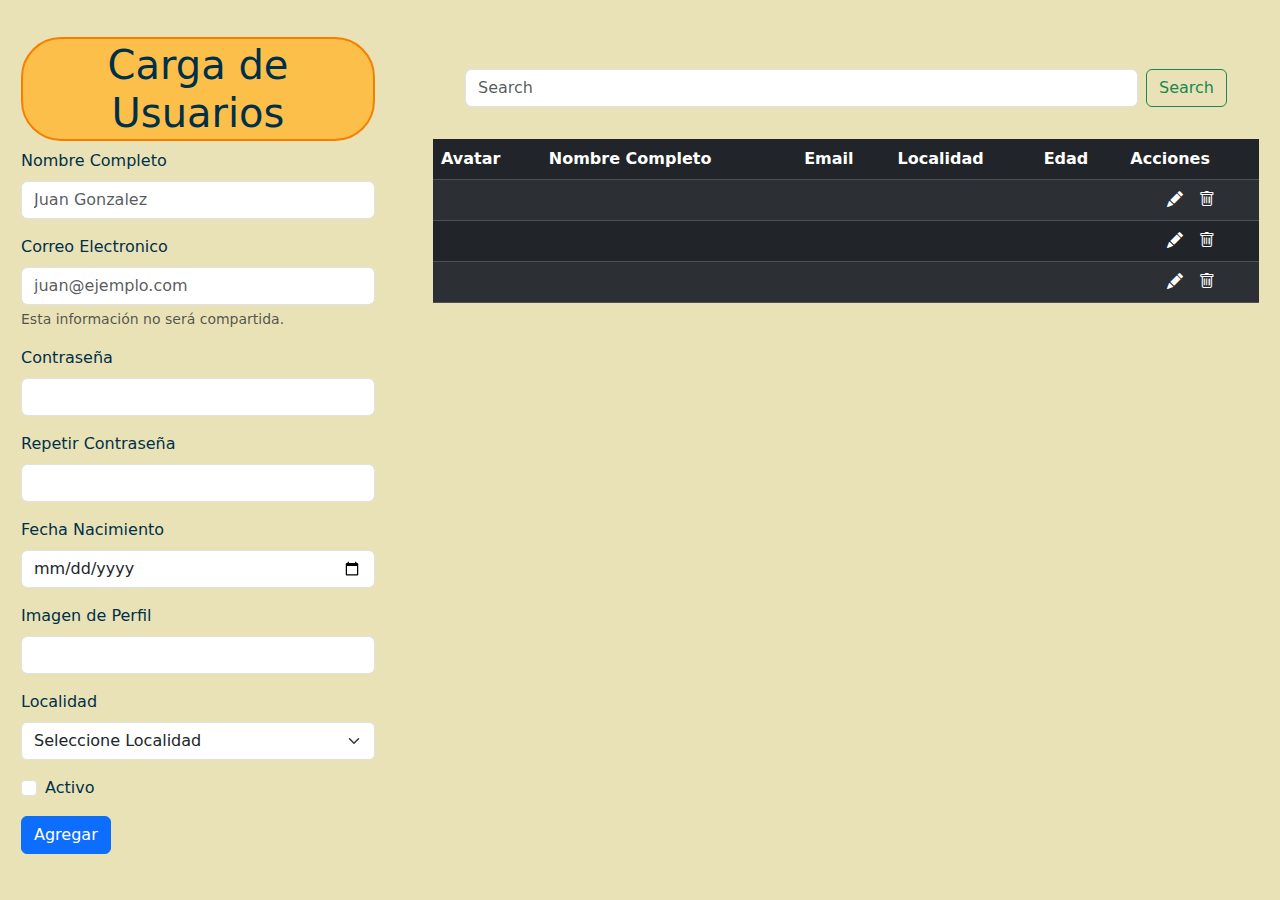
==== index.html @ eed2b43d "primer commit" ====
<!DOCTYPE html>
<html lang="en">

<head>
    <meta charset="UTF-8">
    <meta name="viewport" content="width=device-width, initial-scale=1.0">
    <title>Document</title>
    <!--CSS-->
    <link rel="stylesheet" href="styles.css">
    <!--Bootstrap-->
    <link href="https://cdn.jsdelivr.net/npm/bootstrap@5.3.3/dist/css/bootstrap.min.css" rel="stylesheet"
        integrity="sha384-QWTKZyjpPEjISv5WaRU9OFeRpok6YctnYmDr5pNlyT2bRjXh0JMhjY6hW+ALEwIH" crossorigin="anonymous">
    <script src="https://cdn.jsdelivr.net/npm/bootstrap@5.3.3/dist/js/bootstrap.bundle.min.js"
        integrity="sha384-YvpcrYf0tY3lHB60NNkmXc5s9fDVZLESaAA55NDzOxhy9GkcIdslK1eN7N6jIeHz"
        crossorigin="anonymous"></script>
    <link rel="stylesheet" href="https://cdn.jsdelivr.net/npm/bootstrap-icons@1.11.3/font/bootstrap-icons.min.css">
</head>

<body id="main">
    <div class="contenedor">
        <div class="formulario">
            <h1>Carga de Usuarios</h1>
            <form id="formulario-id">
                <div class="mb-3">
                    <label for="exampleFormControlInput1" class="form-label">Nombre Completo</label>
                    <input type="text" class="form-control" id="exampleFormControlInput1" placeholder="Juan Gonzalez">
                </div>
                <div class="mb-3">
                    <label for="exampleInputEmail1" class="form-label">Correo Electronico</label>
                    <input type="email" class="form-control" id="exampleInputEmail1" aria-describedby="emailHelp"
                        placeholder="juan@ejemplo.com">
                    <div id="emailHelp" class="form-text">Esta información no será compartida.</div>
                </div>
                <div class="mb-3">
                    <label for="exampleInputPassword1" class="form-label">Contraseña</label>
                    <input type="password" class="form-control" id="exampleInputPassword1">
                </div>
                <div class="mb-3">
                    <label for="exampleInputPassword2" class="form-label">Repetir Contraseña</label>
                    <input type="password" class="form-control" id="exampleInputPassword1">
                </div>
                <div class="mb-3">
                    <label for="exampleFormControlInput1" class="form-label">Fecha Nacimiento</label>
                    <input type="date" class="form-control" id="exampleFormControlInput1" placeholder="Juan Gonzalez">
                </div>
                <div class="mb-3">
                    <label for="exampleFormControlInput1" class="form-label">Imagen de Perfil</label>
                    <input type="url" class="form-control" id="exampleFormControlInput1">
                </div>
                <div class="mb-3">
                    <label for="exampleFormControlInput1" class="form-label">Localidad</label>
                    <select class="form-select" aria-label="Default select example">
                        <option selected disabled>Seleccione Localidad</option>
                        <option value="1">La Lucila</option>
                        <option value="2">Garin</option>
                        <option value="3">Maschwitz</option>
                        <option value="4">Escobar</option>
                        <option value="5">Pilar</option>
                        <option value="6">Martinez</option>
                    </select>
                </div>
                <div class="mb-3 form-check">
                    <input type="checkbox" class="form-check-input" id="exampleCheck1">
                    <label class="form-check-label" for="exampleCheck1">Activo</label>
                </div>
                <button type="submit" class="btn btn-primary">Agregar</button>
            </form>
        </div>
        <div class="tabla">
            <form class="d-flex" role="search">
                <input class="form-control me-2" type="search" placeholder="Search" aria-label="Search">
                <button class="btn btn-outline-success" type="submit">Search</button>
            </form>
            <table class="table table-dark table-striped">
                <thead>
                    <tr>
                        <th scope="col">Avatar</th>
                        <th scope="col">Nombre Completo</th>
                        <th scope="col">Email</th>
                        <th scope="col">Localidad</th>
                        <th scope="col">Edad</th>
                        <th scope="col">Acciones</th>
                    </tr>
                </thead>
                <tbody>
                    <tr>
                        <th scope="row"></th>
                        <td></td>
                        <td></td>
                        <td></td>
                        <td></td>
                        <td>
                            <div class="cont-btn">
                            <div class="edit"><i class="bi bi-pencil-fill"></i></div>
                            <div class="trash"><i class="bi bi-trash"></i></div></div>
                        </td>
                    </tr>
                    <tr>
                        <th scope="row"></th>
                        <td></td>
                        <td></td>
                        <td></td>
                        <td></td>
                        <td>
                            <div class="cont-btn">
                            <div class="edit"><i class="bi bi-pencil-fill"></i></div>
                            <div class="trash"><i class="bi bi-trash"></i></div></div>
                        </td>
                    </tr>
                    <tr>
                        <th scope="row"></th>
                        <td></td>
                        <td></td>
                        <td></td>
                        <td></td>
                        <td>
                            <div class="cont-btn">
                            <div class="edit"><i class="bi bi-pencil-fill"></i></div>
                            <div class="trash"><i class="bi bi-trash"></i></div></div>
                        </td>
                    </tr>
                </tbody>
            </table>
        </div>
    </div>
</body>

</html>
---- styles.css ----
*{
    margin: 0;
    padding: 0;
    box-sizing: border-box; 
}

#main{
    background-color: var(--color-suave);
    color: var(--color-fuentes);
}

:root {
    --color-fuentes: #003049; /* Azul primario */
    --color-rojo: #d62828; /* Gris secundario */
    --color-naranja: #f77f00;
    --color-intermedio: #fcbf49; /* Amarillo destacado */
    --color-suave: #eae2b7;
}

.contenedor{
    display: flex;
    padding: 1rem;
    justify-content: space-between;
    flex-direction: row;
    gap: 3rem;
    padding-top: 2rem;
}

.contenedor h1{
    background-color: var(--color-intermedio);
    text-align: center;
    border: var(--color-naranja) 2px solid;
    border-radius: 40px;
    align-items: center;
    justify-content: center;
    padding: 2px;
}
.formulario {
    margin: 5px;
    width: 30%;
}

.tabla {
    margin: 5px;
    width: 70%;
}

.d-flex{
    margin: 2rem;
}

.cont-btn{
    display: flex;
    justify-content: center;
    gap: 1rem;
}

@media  screen and (max-width: 768px) {
    .contenedor{
        flex-direction: column;
        gap: 2rem;
    }
    .formulario {
        width: 100%;
    }
    .tabla {
        width: 100%;
    }    
}
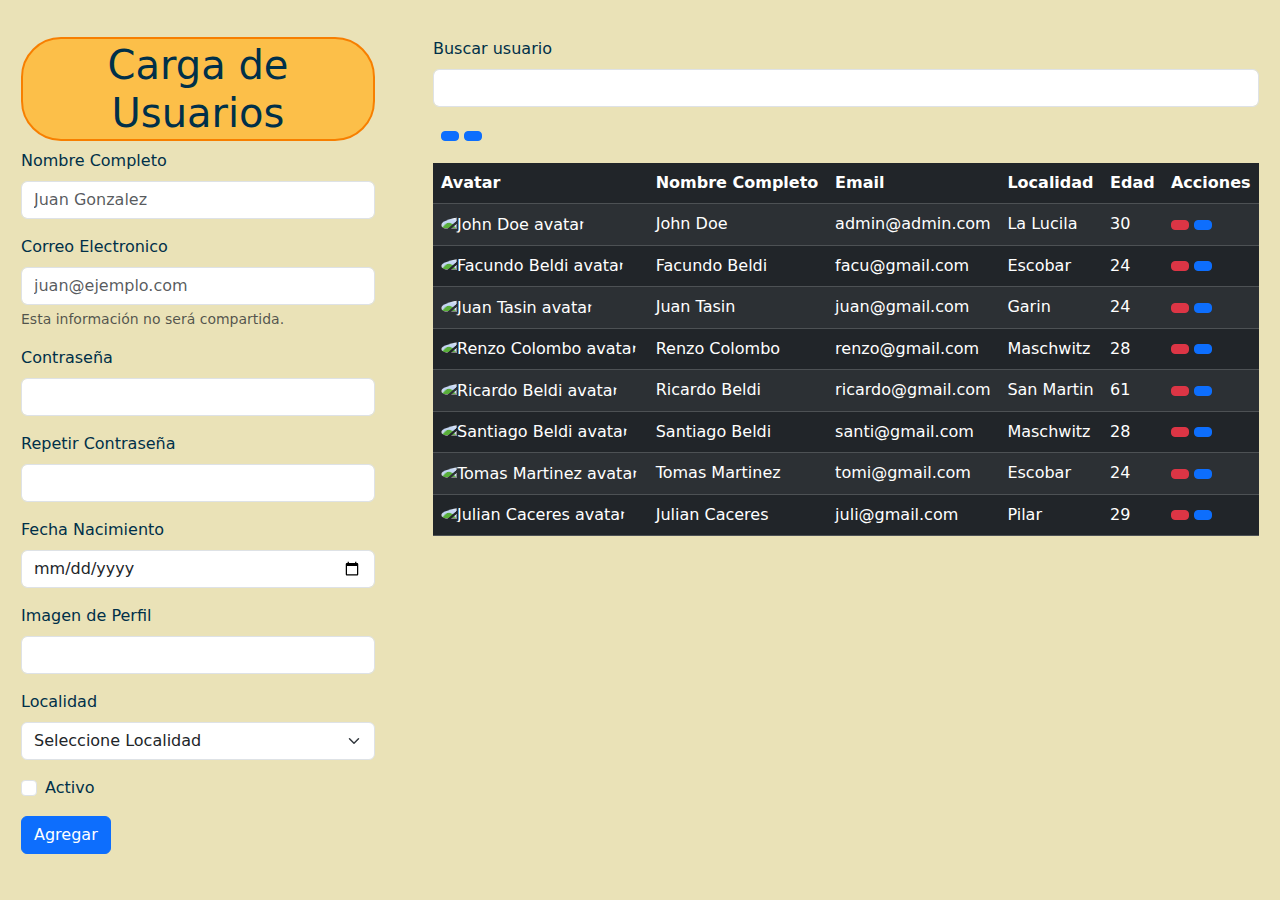
==== commit ed36031d: "segunda clase" ====
--- a/index.html
+++ b/index.html
@@ -4,7 +4,13 @@
 <head>
     <meta charset="UTF-8">
     <meta name="viewport" content="width=device-width, initial-scale=1.0">
-    <title>Document</title>
+    <title>Carga de Usuarios</title>
+    <!--Sweet Alert-->
+    <script src="https://cdn.jsdelivr.net/npm/sweetalert2@11"></script>
+    <!-- Font awesome -->
+    <link rel="stylesheet" href="https://cdnjs.cloudflare.com/ajax/libs/font-awesome/6.5.1/css/all.min.css"
+        integrity="sha512-DTOQO9RWCH3ppGqcWaEA1BIZOC6xxalwEsw9c2QQeAIftl+Vegovlnee1c9QX4TctnWMn13TZye+giMm8e2LwA=="
+        crossorigin="anonymous" referrerpolicy="no-referrer" />
     <!--CSS-->
     <link rel="stylesheet" href="styles.css">
     <!--Bootstrap-->
@@ -37,15 +43,15 @@
                 </div>
                 <div class="mb-3">
                     <label for="exampleInputPassword2" class="form-label">Repetir Contraseña</label>
-                    <input type="password" class="form-control" id="exampleInputPassword1">
+                    <input type="password" class="form-control" id="exampleInputPassword2">
                 </div>
                 <div class="mb-3">
                     <label for="exampleFormControlInput1" class="form-label">Fecha Nacimiento</label>
-                    <input type="date" class="form-control" id="exampleFormControlInput1" placeholder="Juan Gonzalez">
+                    <input type="date" class="form-control" id="exampleFormControlInput2" placeholder="Juan Gonzalez">
                 </div>
                 <div class="mb-3">
                     <label for="exampleFormControlInput1" class="form-label">Imagen de Perfil</label>
-                    <input type="url" class="form-control" id="exampleFormControlInput1">
+                    <input type="url" class="form-control" id="exampleFormControlInput3">
                 </div>
                 <div class="mb-3">
                     <label for="exampleFormControlInput1" class="form-label">Localidad</label>
@@ -56,7 +62,7 @@
                         <option value="3">Maschwitz</option>
                         <option value="4">Escobar</option>
                         <option value="5">Pilar</option>
-                        <option value="6">Martinez</option>
+                        <option value="6">San Martin</option>
                     </select>
                 </div>
                 <div class="mb-3 form-check">
@@ -67,62 +73,48 @@
             </form>
         </div>
         <div class="tabla">
-            <form class="d-flex" role="search">
-                <input class="form-control me-2" type="search" placeholder="Search" aria-label="Search">
-                <button class="btn btn-outline-success" type="submit">Search</button>
-            </form>
-            <table class="table table-dark table-striped">
-                <thead>
-                    <tr>
-                        <th scope="col">Avatar</th>
-                        <th scope="col">Nombre Completo</th>
-                        <th scope="col">Email</th>
-                        <th scope="col">Localidad</th>
-                        <th scope="col">Edad</th>
-                        <th scope="col">Acciones</th>
-                    </tr>
-                </thead>
-                <tbody>
-                    <tr>
-                        <th scope="row"></th>
-                        <td></td>
-                        <td></td>
-                        <td></td>
-                        <td></td>
-                        <td>
-                            <div class="cont-btn">
-                            <div class="edit"><i class="bi bi-pencil-fill"></i></div>
-                            <div class="trash"><i class="bi bi-trash"></i></div></div>
-                        </td>
-                    </tr>
-                    <tr>
-                        <th scope="row"></th>
-                        <td></td>
-                        <td></td>
-                        <td></td>
-                        <td></td>
-                        <td>
-                            <div class="cont-btn">
-                            <div class="edit"><i class="bi bi-pencil-fill"></i></div>
-                            <div class="trash"><i class="bi bi-trash"></i></div></div>
-                        </td>
-                    </tr>
-                    <tr>
-                        <th scope="row"></th>
-                        <td></td>
-                        <td></td>
-                        <td></td>
-                        <td></td>
-                        <td>
-                            <div class="cont-btn">
-                            <div class="edit"><i class="bi bi-pencil-fill"></i></div>
-                            <div class="trash"><i class="bi bi-trash"></i></div></div>
-                        </td>
-                    </tr>
-                </tbody>
-            </table>
+
+            <!--User Search-->
+
+            <div class="user-search">
+                <div class="mb-3">
+                    <label for="user-search" class="form-label">Buscar usuario</label>
+                    <input type="text" class="form-control" id="user-search" onkeyup="inputSearch(event)">
+                </div>
+            </div>
+
+            <!--Ordenamiento-->
+
+            <div class="px-2 mb-3">
+                <button onclick="sortDesc()" class="btn btn-sm btn-primary" title="Ordenar de forma descendente">
+                    <i class="fa-solid fa-arrow-down"></i>
+                </button>
+                <button onclick="sortAsc()" class="btn btn-sm btn-primary" title="Ordenar de forma ascendente">
+                    <i class="fa-solid fa-arrow-up"></i>
+                </button>
+            </div>
+
+            <!--Tabla Usuarios-->
+            <div class="table-container" id="table-container">
+                <table class="table table-dark table-striped">
+                    <thead>
+                        <tr>
+                            <th scope="col">Avatar</th>
+                            <th scope="col">Nombre Completo</th>
+                            <th scope="col">Email</th>
+                            <th scope="col">Localidad</th>
+                            <th scope="col">Edad</th>
+                            <th scope="col">Acciones</th>
+                        </tr>
+                    </thead>
+                    <tbody id="table-body">
+
+                    </tbody>
+                </table>
+            </div>
         </div>
     </div>
+    <script src="script.js"></script>
 </body>
 
 </html>--- a/styles.css
+++ b/styles.css
@@ -1,23 +1,26 @@
-*{
+* {
     margin: 0;
     padding: 0;
-    box-sizing: border-box; 
+    box-sizing: border-box;
 }
 
-#main{
+#main {
     background-color: var(--color-suave);
     color: var(--color-fuentes);
 }
 
 :root {
-    --color-fuentes: #003049; /* Azul primario */
-    --color-rojo: #d62828; /* Gris secundario */
+    --color-fuentes: #003049;
+    /* Azul primario */
+    --color-rojo: #d62828;
+    /* Gris secundario */
     --color-naranja: #f77f00;
-    --color-intermedio: #fcbf49; /* Amarillo destacado */
+    --color-intermedio: #fcbf49;
+    /* Amarillo destacado */
     --color-suave: #eae2b7;
 }
 
-.contenedor{
+.contenedor {
     display: flex;
     padding: 1rem;
     justify-content: space-between;
@@ -26,7 +29,7 @@
     padding-top: 2rem;
 }
 
-.contenedor h1{
+.contenedor h1 {
     background-color: var(--color-intermedio);
     text-align: center;
     border: var(--color-naranja) 2px solid;
@@ -35,6 +38,7 @@
     justify-content: center;
     padding: 2px;
 }
+
 .formulario {
     margin: 5px;
     width: 30%;
@@ -45,25 +49,34 @@
     width: 70%;
 }
 
-.d-flex{
+.user-image img {
+    width: 60px;
+    height: 60px;
+    object-fit: cover;
+    border-radius: 50%;
+}
+
+.d-flex {
     margin: 2rem;
 }
 
-.cont-btn{
+.cont-btn {
     display: flex;
     justify-content: center;
     gap: 1rem;
 }
 
-@media  screen and (max-width: 768px) {
-    .contenedor{
+@media screen and (max-width: 768px) {
+    .contenedor {
         flex-direction: column;
         gap: 2rem;
     }
+
     .formulario {
         width: 100%;
     }
+
     .tabla {
         width: 100%;
-    }    
+    }
 }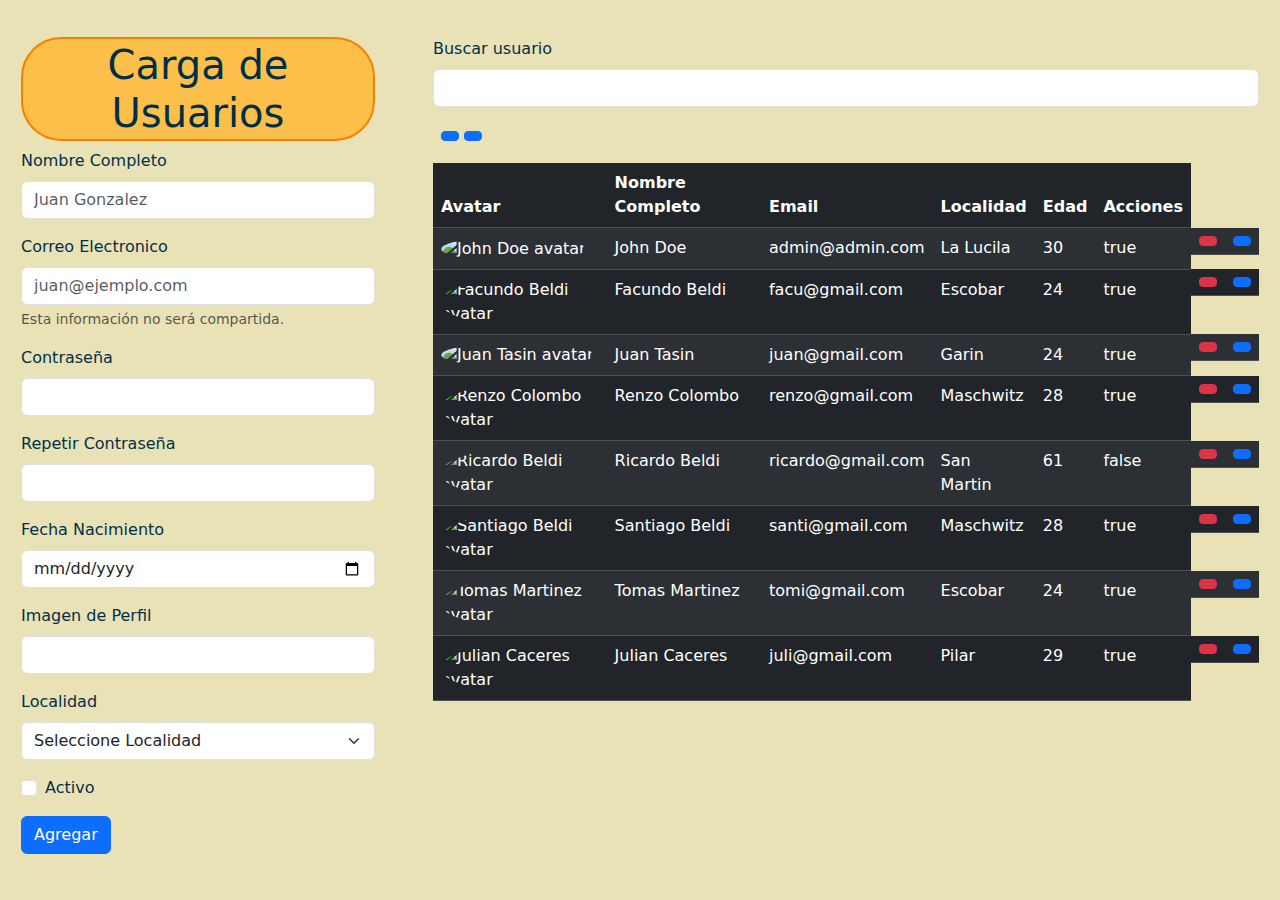
==== commit 770daa50: "cambios" ====
--- a/index.html
+++ b/index.html
@@ -26,7 +26,7 @@
     <div class="contenedor">
         <div class="formulario">
             <h1>Carga de Usuarios</h1>
-            <form id="formulario-id">
+            <form class="user-form" id="user-form">
                 <div class="mb-3">
                     <label for="exampleFormControlInput1" class="form-label">Nombre Completo</label>
                     <input type="text" class="form-control" id="exampleFormControlInput1" placeholder="Juan Gonzalez">
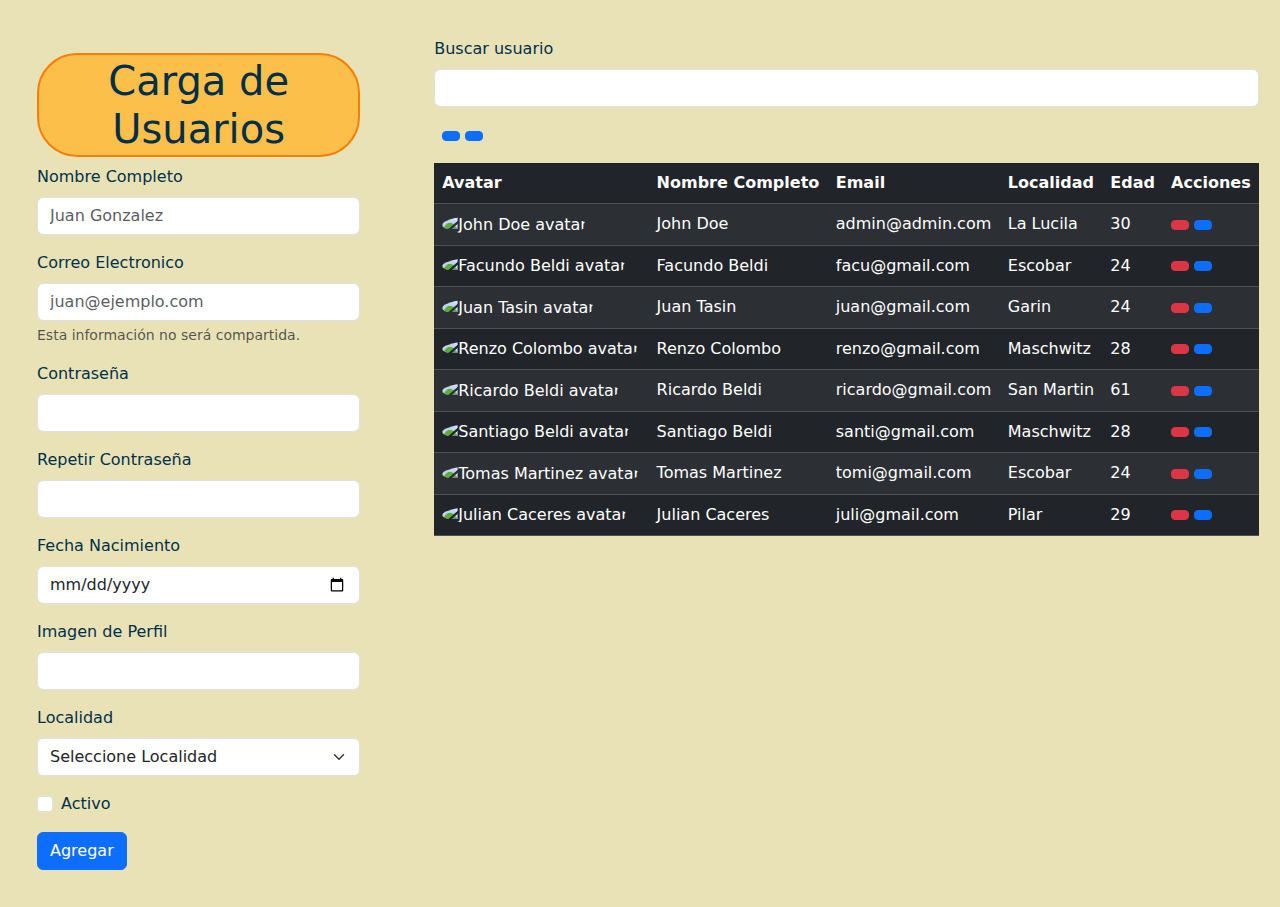
==== commit b24220ba: "clase terminada" ====
--- a/index.html
+++ b/index.html
@@ -29,33 +29,33 @@
             <form class="user-form" id="user-form">
                 <div class="mb-3">
                     <label for="exampleFormControlInput1" class="form-label">Nombre Completo</label>
-                    <input type="text" class="form-control" id="exampleFormControlInput1" placeholder="Juan Gonzalez">
+                    <input type="text" name="fullname" class="form-control" id="exampleFormControlInput1" placeholder="Juan Gonzalez" required>
                 </div>
                 <div class="mb-3">
                     <label for="exampleInputEmail1" class="form-label">Correo Electronico</label>
-                    <input type="email" class="form-control" id="exampleInputEmail1" aria-describedby="emailHelp"
-                        placeholder="juan@ejemplo.com">
+                    <input type="email" name="email" class="form-control" id="exampleInputEmail1" aria-describedby="emailHelp"
+                        placeholder="juan@ejemplo.com" required>
                     <div id="emailHelp" class="form-text">Esta información no será compartida.</div>
                 </div>
                 <div class="mb-3">
                     <label for="exampleInputPassword1" class="form-label">Contraseña</label>
-                    <input type="password" class="form-control" id="exampleInputPassword1">
+                    <input type="password" name="password" class="form-control" id="exampleInputPassword1" required> 
                 </div>
                 <div class="mb-3">
                     <label for="exampleInputPassword2" class="form-label">Repetir Contraseña</label>
-                    <input type="password" class="form-control" id="exampleInputPassword2">
+                    <input type="password" name="password-repeat" class="form-control" id="exampleInputPassword2" required>
                 </div>
                 <div class="mb-3">
                     <label for="exampleFormControlInput1" class="form-label">Fecha Nacimiento</label>
-                    <input type="date" class="form-control" id="exampleFormControlInput2" placeholder="Juan Gonzalez">
+                    <input type="date" name="bornDate" class="form-control" id="exampleFormControlInput2" placeholder="Juan Gonzalez" required>
                 </div>
                 <div class="mb-3">
                     <label for="exampleFormControlInput1" class="form-label">Imagen de Perfil</label>
-                    <input type="url" class="form-control" id="exampleFormControlInput3">
+                    <input type="url" name="image" class="form-control" id="exampleFormControlInput3" required>
                 </div>
                 <div class="mb-3">
                     <label for="exampleFormControlInput1" class="form-label">Localidad</label>
-                    <select class="form-select" aria-label="Default select example">
+                    <select class="form-select" name="location" aria-label="Default select example" required>
                         <option selected disabled>Seleccione Localidad</option>
                         <option value="1">La Lucila</option>
                         <option value="2">Garin</option>
@@ -66,7 +66,7 @@
                     </select>
                 </div>
                 <div class="mb-3 form-check">
-                    <input type="checkbox" class="form-check-input" id="exampleCheck1">
+                    <input type="checkbox" name="active" class="form-check-input" id="exampleCheck1" required>
                     <label class="form-check-label" for="exampleCheck1">Activo</label>
                 </div>
                 <button type="submit" class="btn btn-primary">Agregar</button>
--- a/styles.css
+++ b/styles.css
@@ -42,6 +42,8 @@
 .formulario {
     margin: 5px;
     width: 30%;
+    padding: 1rem;
+    border-radius: 5%;
 }
 
 .tabla {
@@ -60,10 +62,8 @@
     margin: 2rem;
 }
 
-.cont-btn {
-    display: flex;
-    justify-content: center;
-    gap: 1rem;
+.form-edit{
+    background-color: var(--color-intermedio);
 }
 
 @media screen and (max-width: 768px) {
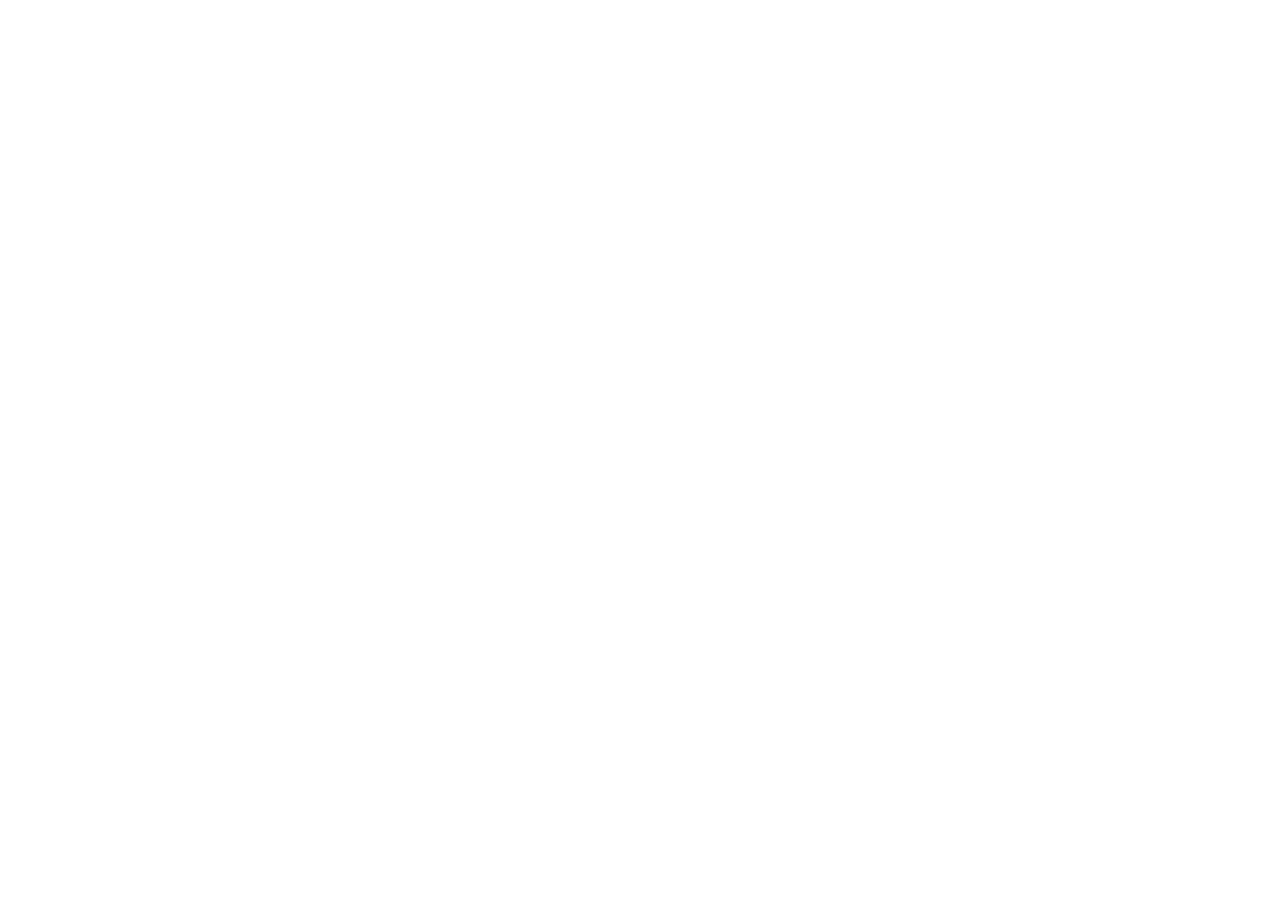
==== commit 60ecc27b: "cambios" ====
--- a/index.html
+++ b/index.html
@@ -1,120 +1,26 @@
 <!DOCTYPE html>
 <html lang="en">
-
-<head>
-    <meta charset="UTF-8">
-    <meta name="viewport" content="width=device-width, initial-scale=1.0">
-    <title>Carga de Usuarios</title>
-    <!--Sweet Alert-->
-    <script src="https://cdn.jsdelivr.net/npm/sweetalert2@11"></script>
-    <!-- Font awesome -->
-    <link rel="stylesheet" href="https://cdnjs.cloudflare.com/ajax/libs/font-awesome/6.5.1/css/all.min.css"
-        integrity="sha512-DTOQO9RWCH3ppGqcWaEA1BIZOC6xxalwEsw9c2QQeAIftl+Vegovlnee1c9QX4TctnWMn13TZye+giMm8e2LwA=="
-        crossorigin="anonymous" referrerpolicy="no-referrer" />
-    <!--CSS-->
-    <link rel="stylesheet" href="styles.css">
-    <!--Bootstrap-->
-    <link href="https://cdn.jsdelivr.net/npm/bootstrap@5.3.3/dist/css/bootstrap.min.css" rel="stylesheet"
-        integrity="sha384-QWTKZyjpPEjISv5WaRU9OFeRpok6YctnYmDr5pNlyT2bRjXh0JMhjY6hW+ALEwIH" crossorigin="anonymous">
-    <script src="https://cdn.jsdelivr.net/npm/bootstrap@5.3.3/dist/js/bootstrap.bundle.min.js"
-        integrity="sha384-YvpcrYf0tY3lHB60NNkmXc5s9fDVZLESaAA55NDzOxhy9GkcIdslK1eN7N6jIeHz"
-        crossorigin="anonymous"></script>
-    <link rel="stylesheet" href="https://cdn.jsdelivr.net/npm/bootstrap-icons@1.11.3/font/bootstrap-icons.min.css">
-</head>
-
-<body id="main">
-    <div class="contenedor">
-        <div class="formulario">
-            <h1>Carga de Usuarios</h1>
-            <form class="user-form" id="user-form">
-                <div class="mb-3">
-                    <label for="exampleFormControlInput1" class="form-label">Nombre Completo</label>
-                    <input type="text" name="fullname" class="form-control" id="exampleFormControlInput1" placeholder="Juan Gonzalez" required>
-                </div>
-                <div class="mb-3">
-                    <label for="exampleInputEmail1" class="form-label">Correo Electronico</label>
-                    <input type="email" name="email" class="form-control" id="exampleInputEmail1" aria-describedby="emailHelp"
-                        placeholder="juan@ejemplo.com" required>
-                    <div id="emailHelp" class="form-text">Esta información no será compartida.</div>
-                </div>
-                <div class="mb-3">
-                    <label for="exampleInputPassword1" class="form-label">Contraseña</label>
-                    <input type="password" name="password" class="form-control" id="exampleInputPassword1" required> 
-                </div>
-                <div class="mb-3">
-                    <label for="exampleInputPassword2" class="form-label">Repetir Contraseña</label>
-                    <input type="password" name="password-repeat" class="form-control" id="exampleInputPassword2" required>
-                </div>
-                <div class="mb-3">
-                    <label for="exampleFormControlInput1" class="form-label">Fecha Nacimiento</label>
-                    <input type="date" name="bornDate" class="form-control" id="exampleFormControlInput2" placeholder="Juan Gonzalez" required>
-                </div>
-                <div class="mb-3">
-                    <label for="exampleFormControlInput1" class="form-label">Imagen de Perfil</label>
-                    <input type="url" name="image" class="form-control" id="exampleFormControlInput3" required>
-                </div>
-                <div class="mb-3">
-                    <label for="exampleFormControlInput1" class="form-label">Localidad</label>
-                    <select class="form-select" name="location" aria-label="Default select example" required>
-                        <option selected disabled>Seleccione Localidad</option>
-                        <option value="1">La Lucila</option>
-                        <option value="2">Garin</option>
-                        <option value="3">Maschwitz</option>
-                        <option value="4">Escobar</option>
-                        <option value="5">Pilar</option>
-                        <option value="6">San Martin</option>
-                    </select>
-                </div>
-                <div class="mb-3 form-check">
-                    <input type="checkbox" name="active" class="form-check-input" id="exampleCheck1" required>
-                    <label class="form-check-label" for="exampleCheck1">Activo</label>
-                </div>
-                <button type="submit" class="btn btn-primary">Agregar</button>
-            </form>
-        </div>
-        <div class="tabla">
-
-            <!--User Search-->
-
-            <div class="user-search">
-                <div class="mb-3">
-                    <label for="user-search" class="form-label">Buscar usuario</label>
-                    <input type="text" class="form-control" id="user-search" onkeyup="inputSearch(event)">
-                </div>
-            </div>
-
-            <!--Ordenamiento-->
-
-            <div class="px-2 mb-3">
-                <button onclick="sortDesc()" class="btn btn-sm btn-primary" title="Ordenar de forma descendente">
-                    <i class="fa-solid fa-arrow-down"></i>
-                </button>
-                <button onclick="sortAsc()" class="btn btn-sm btn-primary" title="Ordenar de forma ascendente">
-                    <i class="fa-solid fa-arrow-up"></i>
-                </button>
-            </div>
-
-            <!--Tabla Usuarios-->
-            <div class="table-container" id="table-container">
-                <table class="table table-dark table-striped">
-                    <thead>
-                        <tr>
-                            <th scope="col">Avatar</th>
-                            <th scope="col">Nombre Completo</th>
-                            <th scope="col">Email</th>
-                            <th scope="col">Localidad</th>
-                            <th scope="col">Edad</th>
-                            <th scope="col">Acciones</th>
-                        </tr>
-                    </thead>
-                    <tbody id="table-body">
-
-                    </tbody>
-                </table>
-            </div>
-        </div>
-    </div>
-    <script src="script.js"></script>
+    <head>
+        <meta charset="UTF-8">
+        <meta name="viewport" content="width=device-width, initial-scale=1.0">
+        <title>La Volcan</title>
+        <!--Sweet Alert-->
+        <script src="https://cdn.jsdelivr.net/npm/sweetalert2@11"></script>
+        <!-- Font awesome -->
+        <link rel="stylesheet" href="https://cdnjs.cloudflare.com/ajax/libs/font-awesome/6.5.1/css/all.min.css"
+            integrity="sha512-DTOQO9RWCH3ppGqcWaEA1BIZOC6xxalwEsw9c2QQeAIftl+Vegovlnee1c9QX4TctnWMn13TZye+giMm8e2LwA=="
+            crossorigin="anonymous" referrerpolicy="no-referrer" />
+        <!--CSS-->
+        <link rel="stylesheet" href="styles.css">
+        <!--Bootstrap-->
+        <link href="https://cdn.jsdelivr.net/npm/bootstrap@5.3.3/dist/css/bootstrap.min.css" rel="stylesheet"
+            integrity="sha384-QWTKZyjpPEjISv5WaRU9OFeRpok6YctnYmDr5pNlyT2bRjXh0JMhjY6hW+ALEwIH" crossorigin="anonymous">
+        <script src="https://cdn.jsdelivr.net/npm/bootstrap@5.3.3/dist/js/bootstrap.bundle.min.js"
+            integrity="sha384-YvpcrYf0tY3lHB60NNkmXc5s9fDVZLESaAA55NDzOxhy9GkcIdslK1eN7N6jIeHz"
+            crossorigin="anonymous"></script>
+        <link rel="stylesheet" href="https://cdn.jsdelivr.net/npm/bootstrap-icons@1.11.3/font/bootstrap-icons.min.css">
+    </head>
+<body>
+    
 </body>
-
 </html>